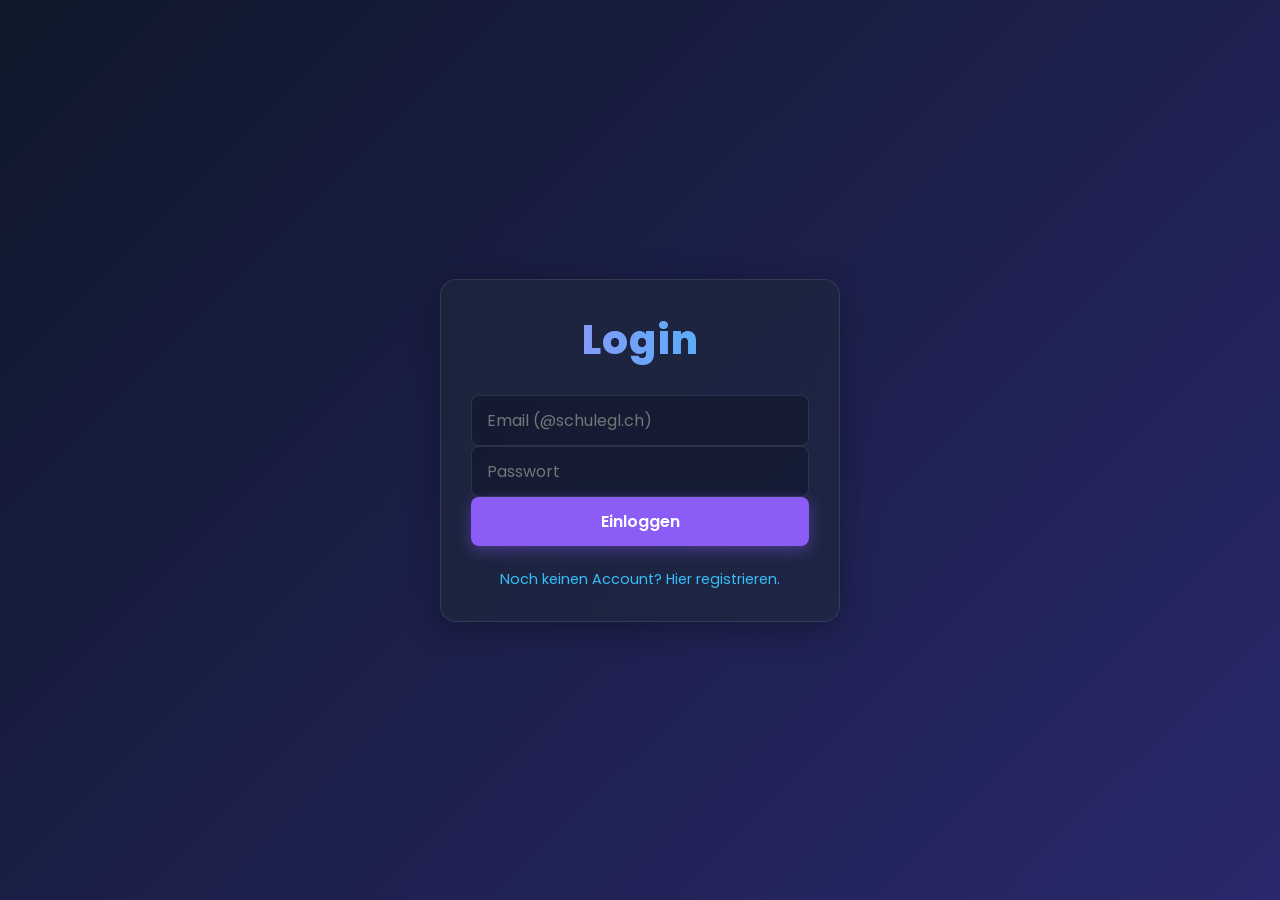
==== web/index.html @ 0efd0b6b "improve leaderboard" ====
<!DOCTYPE html>
<html lang="de-CH">
<head>
    <meta charset="UTF-8">
    <meta name="viewport" content="width=device-width, initial-scale=1.0">
    <title>TypingNinja</title>
    <link rel="stylesheet" href="./style.css">
</head>
<body>
<div class="bg-animation"></div>

<div id="flash-overlay"></div>
<div id="notification-banner"></div>

<!-- Globale Kopfzeile -->
<header id="main-header" style="display: none;">
    <div class="logo">TypingNinja</div>
    <button id="menu-toggle-btn" class="icon-btn">
        <svg viewBox="0 0 24 24" width="28" height="28" fill="white"><path d="M3 18h18v-2H3v2zm0-5h18v-2H3v2zm0-7v2h18V6H3z"/></svg>
    </button>
</header>

<!-- Overlay Seitenmenü -->
<div id="side-menu" class="side-menu">
    <button id="close-menu-btn" class="icon-btn close-btn">✕</button>
    <div class="menu-user-info">
        Eingeloggt als:<br><strong id="menu-current-user"></strong>
    </div>
    <nav class="menu-links">
        <a href="#" id="menu-change-name">Username ändern</a>
        <a href="#" id="menu-leaderboard">Rangliste ansehen</a>
        <hr>
        <a href="#" id="menu-admin">Lehrpersonen Login</a>
        <a href="#" id="menu-logout" class="text-danger">Ausloggen</a>
    </nav>
</div>
<div id="menu-backdrop" class="menu-backdrop"></div>

<!-- Modal für Username ändern -->
<div id="username-modal" class="modal">
    <div class="modal-content glass-panel">
        <h2>Username anpassen</h2>
        <input type="text" id="new-username-input" placeholder="Neuer Username" class="modern-input">
        <p id="username-error" class="error-text"></p>
        <div class="modal-actions">
            <button id="save-username-btn" class="primary-btn">Speichern</button>
            <button id="cancel-username-btn" class="secondary-btn">Abbrechen</button>
        </div>
    </div>
</div>

<!-- Login / Registrierung -->
<div id="auth-screen" class="screen">
    <div class="glass-panel auth-panel">
        <h1 id="auth-title">Login</h1>
        <div class="auth-box">
            <input type="email" id="auth-email" placeholder="Email (@schulegl.ch)" class="modern-input">
            <input type="text" id="auth-username" placeholder="Fancy Username" class="modern-input" style="display: none;">
            <input type="password" id="auth-password" placeholder="Passwort" class="modern-input">

            <div class="auth-buttons">
                <button id="login-btn" class="primary-btn full-width">Einloggen</button>
                <button id="register-btn" class="primary-btn full-width" style="display: none;">Registrieren</button>
            </div>
            <p id="auth-error" class="error-text"></p>

            <a href="#" id="toggle-auth-link" class="text-link">Noch keinen Account? Hier registrieren.</a>
        </div>
    </div>
</div>

<!-- Startmenü -->
<div id="start-screen" class="screen" style="display: none;">
    <div class="glass-panel start-panel">
        <h2>Trainingslager</h2>

        <div class="form-group">
            <label for="lesson-select">Lektion wählen</label>
            <select id="lesson-select" class="modern-input"></select>
        </div>

        <div class="form-group">
            <label for="mode-select">Modus wählen</label>
            <select id="mode-select" class="modern-input">
                <option value="buchstaben">Einzelne Buchstaben</option>
                <option value="woerter">Ganze Wörter</option>
                <option value="mehrere">Mehrere Wörter</option>
            </select>
        </div>

        <div class="form-group">
            <label>Spielende nach</label>
            <div class="radio-group">
                <input type="radio" id="limit-time" name="limit-type" value="time" checked>
                <label for="limit-time" class="radio-label">Zeit</label>

                <input type="radio" id="limit-count" name="limit-type" value="count">
                <label for="limit-count" class="radio-label">Anzahl</label>
            </div>
        </div>

        <div class="form-group">
            <label id="limit-label" for="limit-value">Dauer (Sekunden)</label>
            <input type="number" id="limit-value" value="60" min="1" class="modern-input">
        </div>

        <button id="start-btn" class="primary-btn pulse-btn full-width" style="margin-top: 20px;">Spiel starten</button>
    </div>
</div>

<!-- Game UI -->
<div id="game-ui">
    <div class="stats-container glass-panel">
        <div id="score-display">Punkte: 0</div>
        <div id="error-display">Fehler: 0</div>
        <div id="combo-display">Combo: 0</div>
        <div id="time-display">Zeit: 0s</div>
    </div>
    <div class="controls-container">
        <button id="pause-btn" class="glass-btn">Pause</button>
        <button id="abort-btn" class="glass-btn danger-btn">Abbrechen</button>
    </div>
</div>

<div id="game-container"></div>

<!-- Screens (Pause, Game Over) -->
<div id="pause-screen" class="screen glass-overlay" style="display: none;">
    <h2 style="color: white; font-size: 3rem;">Spiel pausiert</h2>
    <button id="resume-btn" class="primary-btn">Weiter</button>
</div>

<div id="game-over-screen" class="screen glass-overlay" style="display: none;">
    <div class="glass-panel result-panel">
        <h2>Mission beendet!</h2>
        <div class="stats">
            <p id="final-score">Punkte absolut: 0</p>
            <p id="final-spm" class="highlight-stat">Punkte pro Minute (SPM): 0</p>
            <p id="final-apm">Anschläge pro Minute: 0</p>
            <p id="final-errors">Fehler: 0</p>
            <p id="final-time">Dauer: 0s</p>
        </div>
        <button id="restart-btn" class="primary-btn full-width">Zurück zum Menü</button>
    </div>
</div>

<!-- NEU: Angepasster Leaderboard-Screen mit Filtern -->
<div id="leaderboard-screen" class="screen" style="display: none;">
    <div class="glass-panel wide-panel">
        <h2>Top 10 Rangliste</h2>

        <!-- Steuerungsbereich für Rangliste -->
        <div class="form-group" style="margin-bottom: 20px;">
            <div class="radio-group" style="margin-bottom: 15px;">
                <input type="radio" id="lb-type-specific" name="lb-type" value="specific">
                <label for="lb-type-specific" class="radio-label">Spezifisch</label>

                <input type="radio" id="lb-type-overall" name="lb-type" value="overall" checked>
                <label for="lb-type-overall" class="radio-label">Overall (Alle)</label>
            </div>

            <!-- display: none; hinzugefügt, da Overall der Standard ist -->
            <div id="lb-specific-filters" style="display: none; gap: 10px; flex-wrap: wrap;">
                <select id="lb-lesson-select" class="modern-input" style="flex: 1; min-width: 200px;"></select>
                <select id="lb-mode-select" class="modern-input" style="flex: 1; min-width: 200px;">
                    <option value="buchstaben">Einzelne Buchstaben</option>
                    <option value="woerter">Ganze Wörter</option>
                    <option value="mehrere">Mehrere Wörter</option>
                </select>
            </div>
        </div>

        <div class="table-responsive">
            <table id="leaderboard-table" class="modern-table">
                <thead>
                <!-- Wird via JavaScript befüllt -->
                </thead>
                <tbody></tbody>
            </table>
        </div>
        <button id="close-leaderboard-btn" class="secondary-btn" style="margin-top: 20px;">Schliessen</button>
    </div>
</div>

<div id="admin-screen" class="screen" style="display: none;">
    <div class="glass-panel wide-panel">
        <h2>Admin Bereich</h2>
        <input type="password" id="admin-pw" placeholder="Admin Passwort" class="modern-input">
        <div class="modal-actions" style="justify-content: center; margin-top: 15px;">
            <button id="admin-login-btn" class="primary-btn">Daten laden</button>
            <button id="admin-close-btn" class="secondary-btn">Schliessen</button>
        </div>
        <div id="admin-data" class="table-responsive" style="margin-top: 20px; max-height: 400px;"></div>
    </div>
</div>

<script src="./script.js"></script>
</body>
</html>
---- web/style.css ----
@import url('https://fonts.googleapis.com/css2?family=Poppins:wght@400;600;800&family=JetBrains+Mono:wght@700&display=swap');

/* Basis & Farben */
:root {
    --bg-dark: #0f172a;
    --primary: #8b5cf6;
    --primary-hover: #7c3aed;
    --secondary: #334155;
    --danger: #ef4444;
    --danger-hover: #dc2626;
    --success: #10b981;
    --text-light: #f8fafc;
    --glass-bg: rgba(30, 41, 59, 0.6);
    --glass-border: rgba(255, 255, 255, 0.1);
}

* {
    box-sizing: border-box;
    margin: 0; padding: 0;
}

body {
    overflow: hidden;
    font-family: 'Poppins', sans-serif;
    color: var(--text-light);
    user-select: none;
    background-color: var(--bg-dark);
}

/* Animierter, moderner Hintergrund */
.bg-animation {
    position: fixed; top: 0; left: 0; width: 100vw; height: 100vh; z-index: -1;
    background: linear-gradient(-45deg, #0f172a, #1e1b4b, #312e81, #0f172a);
    background-size: 400% 400%;
    animation: gradientBG 15s ease infinite;
}
@keyframes gradientBG {
    0% { background-position: 0% 50%; }
    50% { background-position: 100% 50%; }
    100% { background-position: 0% 50%; }
}

/* Glassmorphism Panels */
.glass-panel {
    background: var(--glass-bg);
    backdrop-filter: blur(12px);
    -webkit-backdrop-filter: blur(12px);
    border: 1px solid var(--glass-border);
    border-radius: 16px;
    padding: 30px;
    box-shadow: 0 8px 32px rgba(0, 0, 0, 0.3);
    text-align: center;
}

.auth-panel, .start-panel, .result-panel { width: 100%; max-width: 400px; }
.wide-panel { width: 90%; max-width: 800px; }
.glass-overlay { background: rgba(15, 23, 42, 0.85); backdrop-filter: blur(8px); }
.screen {
    position: absolute; top: 0; left: 0; width: 100%; height: 100%;
    display: flex; flex-direction: column; align-items: center; justify-content: center; z-index: 10;
}

/* Typografie */
h1, h2 { margin-bottom: 25px; font-weight: 800; letter-spacing: 1px; }
h1 { font-size: 2.5rem; background: linear-gradient(to right, #a78bfa, #38bdf8); -webkit-background-clip: text; -webkit-text-fill-color: transparent; }

/* Formulare & Inputs */
.form-group { margin-bottom: 20px; text-align: left; width: 100%; }
.form-group label { display: block; font-size: 0.9rem; margin-bottom: 8px; color: #cbd5e1; }
.modern-input {
    width: 100%; padding: 12px 15px; font-size: 1rem;
    background: rgba(15, 23, 42, 0.6); color: white;
    border: 1px solid var(--glass-border); border-radius: 8px;
    outline: none; font-family: 'Poppins', sans-serif; transition: border-color 0.3s;
}
.modern-input:focus { border-color: var(--primary); }
select.modern-input option { background: var(--bg-dark); }

/* Radio Buttons als schicke Toggle-Elemente */
.radio-group { display: flex; gap: 10px; }
.radio-group input[type="radio"] { display: none; }
.radio-label {
    flex: 1; text-align: center; padding: 10px; cursor: pointer;
    background: rgba(15, 23, 42, 0.6); border: 1px solid var(--glass-border);
    border-radius: 8px; transition: 0.3s;
}
.radio-group input[type="radio"]:checked + .radio-label {
    background: var(--primary); border-color: var(--primary); font-weight: 600;
}

/* Buttons */
button {
    font-family: 'Poppins', sans-serif; padding: 12px 20px; font-size: 1rem;
    border-radius: 8px; border: none; cursor: pointer; font-weight: 600;
    transition: all 0.3s ease; color: white;
}
.primary-btn { background: var(--primary); box-shadow: 0 4px 15px rgba(139, 92, 246, 0.4); }
.primary-btn:hover { background: var(--primary-hover); transform: translateY(-2px); }
.secondary-btn { background: var(--secondary); }
.secondary-btn:hover { background: #475569; }
.danger-btn { background: var(--danger) !important; }
.danger-btn:hover { background: var(--danger-hover) !important; }
.full-width { width: 100%; }
.pulse-btn { animation: pulse 2s infinite; }
@keyframes pulse {
    0% { box-shadow: 0 0 0 0 rgba(139, 92, 246, 0.7); }
    70% { box-shadow: 0 0 0 15px rgba(139, 92, 246, 0); }
    100% { box-shadow: 0 0 0 0 rgba(139, 92, 246, 0); }
}

/* Header & Menü */
header {
    position: fixed; top: 0; left: 0; width: 100%; height: 60px;
    background: rgba(15, 23, 42, 0.8); backdrop-filter: blur(10px);
    border-bottom: 1px solid var(--glass-border);
    display: flex; justify-content: space-between; align-items: center;
    padding: 0 20px; z-index: 900;
}
header .logo { font-weight: 800; font-size: 1.2rem; color: #38bdf8; }
.icon-btn { background: transparent; padding: 5px; box-shadow: none; display: flex; align-items: center; justify-content: center; }
.icon-btn:hover { background: rgba(255,255,255,0.1); transform: none; }

/* Off-Canvas Seitenmenü */
.side-menu {
    position: fixed; top: 0; right: -300px; width: 300px; height: 100%;
    background: rgba(15, 23, 42, 0.95); backdrop-filter: blur(15px);
    border-left: 1px solid var(--glass-border); z-index: 1000;
    transition: right 0.3s ease; display: flex; flex-direction: column; padding: 20px;
}
.side-menu.open { right: 0; }
.menu-backdrop {
    position: fixed; top: 0; left: 0; width: 100%; height: 100%;
    background: rgba(0,0,0,0.5); z-index: 999; display: none; opacity: 0; transition: opacity 0.3s;
}
.menu-backdrop.show { display: block; opacity: 1; }
.close-btn { align-self: flex-end; font-size: 1.5rem; color: white; margin-bottom: 20px; }
.menu-user-info { margin-bottom: 30px; font-size: 0.9rem; color: #cbd5e1; }
.menu-user-info strong { color: white; font-size: 1.2rem; display: block; margin-top: 5px; }
.menu-links { display: flex; flex-direction: column; gap: 15px; }
.menu-links a { color: white; text-decoration: none; font-weight: 600; padding: 10px; border-radius: 8px; transition: background 0.2s; }
.menu-links a:hover { background: rgba(255,255,255,0.1); }
.menu-links hr { border: 0; border-top: 1px solid var(--glass-border); margin: 10px 0; }
.text-danger { color: #fca5a5 !important; }
.text-link { color: #38bdf8; text-decoration: none; font-size: 0.9rem; display: inline-block; margin-top: 15px; }
.error-text { color: #fca5a5; font-size: 0.9rem; margin-top: 8px; }

/* Modal */
.modal {
    position: fixed; top: 0; left: 0; width: 100%; height: 100%;
    background: rgba(0,0,0,0.6); z-index: 1001; display: none;
    align-items: center; justify-content: center;
}
.modal-actions { display: flex; gap: 10px; margin-top: 20px; }

/* Tabellen */
.table-responsive { width: 100%; overflow-x: auto; }
.modern-table { width: 100%; border-collapse: collapse; text-align: left; }
.modern-table th, .modern-table td { padding: 12px 15px; border-bottom: 1px solid var(--glass-border); }
.modern-table th { background: rgba(255,255,255,0.05); color: #38bdf8; font-weight: 600; }
.modern-table tbody tr:hover { background: rgba(255,255,255,0.02); }

/* Game UI (Oben) */
#game-ui {
    position: absolute; top: 70px; left: 20px; right: 20px;
    display: flex; justify-content: space-between; align-items: flex-start;
    z-index: 5; display: none;
}
.stats-container {
    display: flex; gap: 20px; padding: 10px 20px; border-radius: 30px;
    font-size: 1.1rem; font-weight: 800; background: rgba(15,23,42,0.8);
}
.controls-container { display: flex; gap: 10px; }
.glass-btn { background: rgba(255,255,255,0.1); border: 1px solid var(--glass-border); backdrop-filter: blur(5px); }
.glass-btn:hover { background: rgba(255,255,255,0.2); }

#error-display { color: #fca5a5; }
#combo-display { color: #fde047; transition: transform 0.1s; }
.combo-pop { transform: scale(1.4); color: #fbbf24; }
.highlight-stat { font-weight: 800; color: #10b981; font-size: 1.2rem; margin: 10px 0; }

/* Fallende Elemente */
#game-container { position: absolute; top: 0; left: 0; width: 100%; height: 100%; pointer-events: none; }
.falling-item {
    position: absolute;
    font-family: 'JetBrains Mono', monospace; font-size: 38px; font-weight: 700;
    background: rgba(255,255,255,0.95); color: #333;
    padding: 10px 20px; border-radius: 12px;
    box-shadow: 0 4px 15px rgba(0,0,0,0.3); white-space: nowrap;
}
.typed-part { color: #10b981; text-shadow: 0 0 5px rgba(16, 185, 129, 0.4); }
.untyped-part { color: #333; }

/* Flash & Benachrichtigungen */
#flash-overlay {
    position: absolute; top: 0; left: 0; width: 100%; height: 100%;
    background-color: rgba(255, 0, 0, 0); pointer-events: none; z-index: 4; transition: 0.1s;
}
#flash-overlay.flash { background-color: rgba(239, 68, 68, 0.3); }

#notification-banner {
    position: absolute; top: 90px; left: 50%; transform: translateX(-50%);
    font-size: 1.5rem; font-weight: 800; color: white;
    background: linear-gradient(90deg, #f59e0b, #ef4444); padding: 12px 30px;
    border-radius: 30px; box-shadow: 0 4px 20px rgba(0,0,0,0.4);
    z-index: 9; opacity: 0; transition: opacity 0.3s; pointer-events: none;
}
#notification-banner.show { opacity: 1; }
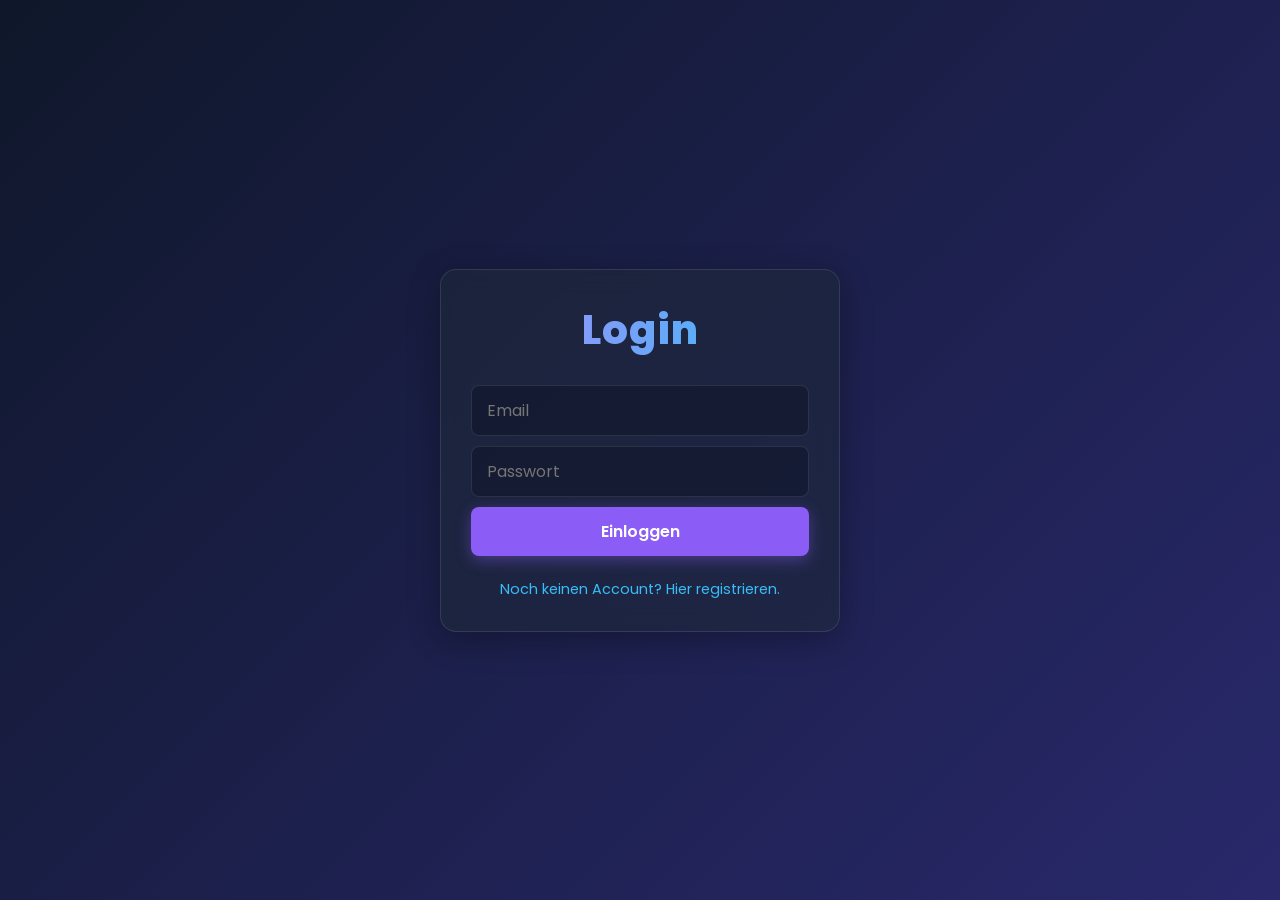
==== commit 4fd3fa06: "optimize layout ; ;" ====
--- a/web/index.html
+++ b/web/index.html
@@ -54,8 +54,8 @@
     <div class="glass-panel auth-panel">
         <h1 id="auth-title">Login</h1>
         <div class="auth-box">
-            <input type="email" id="auth-email" placeholder="Email (@schulegl.ch)" class="modern-input">
-            <input type="text" id="auth-username" placeholder="Fancy Username" class="modern-input" style="display: none;">
+            <input type="email" id="auth-email" placeholder="Email" class="modern-input">
+            <input type="text" id="auth-username" placeholder="Username" class="modern-input" style="display: none;">
             <input type="password" id="auth-password" placeholder="Passwort" class="modern-input">
 
             <div class="auth-buttons">
--- a/web/style.css
+++ b/web/style.css
@@ -68,10 +68,17 @@
 .form-group { margin-bottom: 20px; text-align: left; width: 100%; }
 .form-group label { display: block; font-size: 0.9rem; margin-bottom: 8px; color: #cbd5e1; }
 .modern-input {
-    width: 100%; padding: 12px 15px; font-size: 1rem;
-    background: rgba(15, 23, 42, 0.6); color: white;
-    border: 1px solid var(--glass-border); border-radius: 8px;
-    outline: none; font-family: 'Poppins', sans-serif; transition: border-color 0.3s;
+    width: 100%;
+    padding: 12px 15px;
+    margin-bottom: 10px;
+    font-size: 1rem;
+    background: rgba(15, 23, 42, 0.6);
+    color: white;
+    border: 1px solid var(--glass-border);
+    border-radius: 8px;
+    outline: none;
+    font-family: 'Poppins', sans-serif;
+    transition: border-color 0.3s;
 }
 .modern-input:focus { border-color: var(--primary); }
 select.modern-input option { background: var(--bg-dark); }
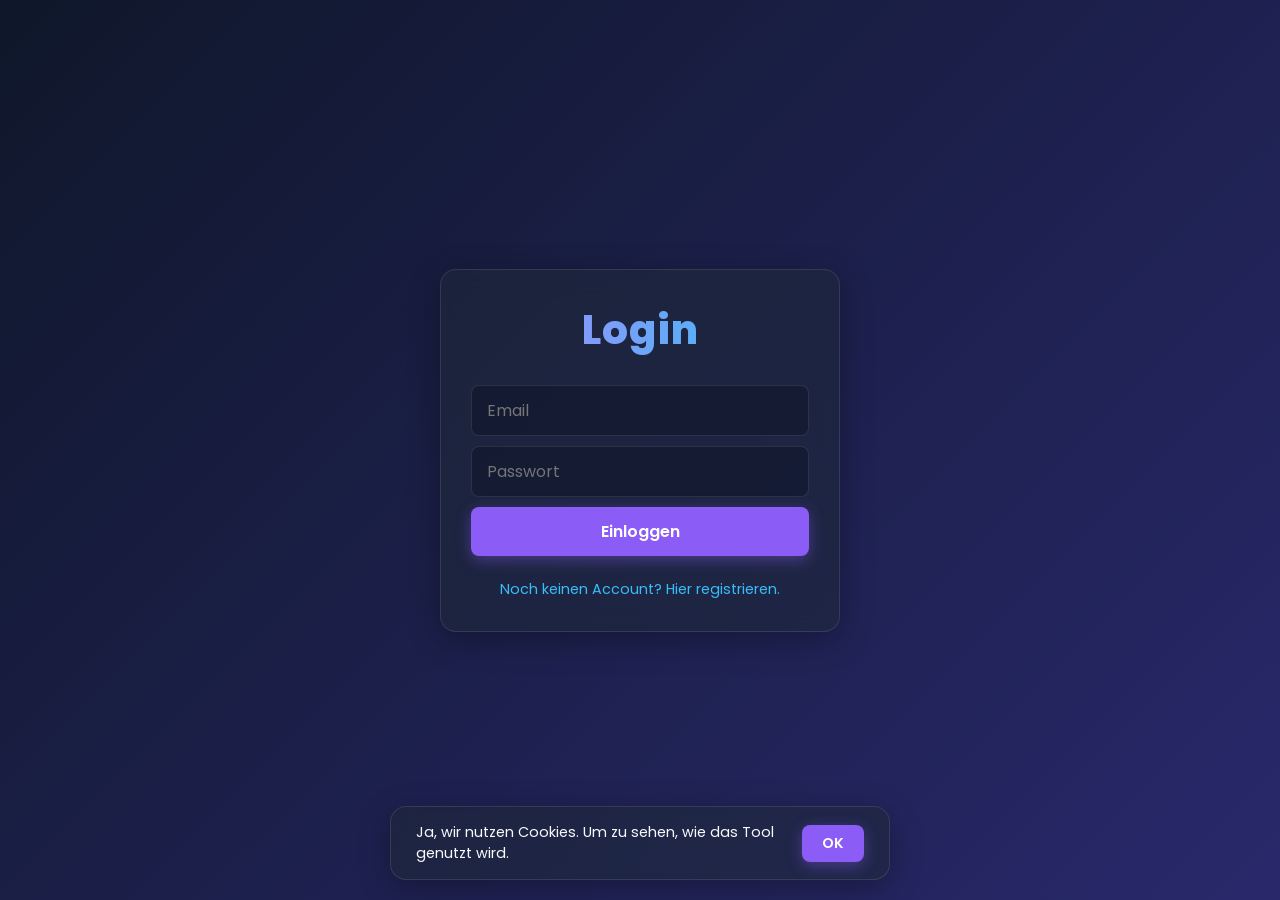
==== commit 9bc48127: "add google analytics" ====
--- a/web/index.html
+++ b/web/index.html
@@ -4,7 +4,24 @@
     <meta charset="UTF-8">
     <meta name="viewport" content="width=device-width, initial-scale=1.0">
     <title>TypingNinja</title>
+
+    <link rel="icon" type="image/png" href="/favicon-96x96.png" sizes="96x96" />
+    <link rel="icon" type="image/svg+xml" href="/favicon.svg" />
+    <link rel="shortcut icon" href="/favicon.ico" />
+    <link rel="apple-touch-icon" sizes="180x180" href="/apple-touch-icon.png" />
+    <meta name="apple-mobile-web-app-title" content="typingninja" />
+    <link rel="manifest" href="/site.webmanifest" />
+
     <link rel="stylesheet" href="./style.css">
+
+    <script async src="https://www.googletagmanager.com/gtag/js?id=G-1MCGTY05T7"></script>
+    <script>
+        window.dataLayer = window.dataLayer || [];
+        function gtag(){dataLayer.push(arguments);}
+        gtag('js', new Date());
+
+        gtag('config', 'G-1MCGTY05T7');
+    </script>
 </head>
 <body>
 <div class="bg-animation"></div>
@@ -30,7 +47,7 @@
         <a href="#" id="menu-change-name">Username ändern</a>
         <a href="#" id="menu-leaderboard">Rangliste ansehen</a>
         <hr>
-        <a href="#" id="menu-admin">Lehrpersonen Login</a>
+        <a href="admin.html" id="menu-admin">Lehrpersonen Login</a>
         <a href="#" id="menu-logout" class="text-danger">Ausloggen</a>
     </nav>
 </div>
@@ -72,8 +89,6 @@
 <!-- Startmenü -->
 <div id="start-screen" class="screen" style="display: none;">
     <div class="glass-panel start-panel">
-        <h2>Trainingslager</h2>
-
         <div class="form-group">
             <label for="lesson-select">Lektion wählen</label>
             <select id="lesson-select" class="modern-input"></select>
@@ -182,16 +197,9 @@
     </div>
 </div>
 
-<div id="admin-screen" class="screen" style="display: none;">
-    <div class="glass-panel wide-panel">
-        <h2>Admin Bereich</h2>
-        <input type="password" id="admin-pw" placeholder="Admin Passwort" class="modern-input">
-        <div class="modal-actions" style="justify-content: center; margin-top: 15px;">
-            <button id="admin-login-btn" class="primary-btn">Daten laden</button>
-            <button id="admin-close-btn" class="secondary-btn">Schliessen</button>
-        </div>
-        <div id="admin-data" class="table-responsive" style="margin-top: 20px; max-height: 400px;"></div>
-    </div>
+<div id="cookie-banner" class="glass-panel cookie-panel">
+    <p>Ja, wir nutzen Cookies. Um zu sehen, wie das Tool genutzt wird.</p>
+    <button id="cookie-ok-btn" class="primary-btn" style="padding: 8px 20px; font-size: 0.9rem; margin-top: 0;">OK</button>
 </div>
 
 <script src="./script.js"></script>
--- a/web/style.css
+++ b/web/style.css
@@ -212,3 +212,73 @@
     z-index: 9; opacity: 0; transition: opacity 0.3s; pointer-events: none;
 }
 #notification-banner.show { opacity: 1; }
+
+/* Loading-Status für Buttons */
+.btn-loading {
+    position: relative;
+    color: transparent !important;
+    pointer-events: none; /* Verhindert weitere Klicks */
+    opacity: 0.8;
+}
+
+.btn-loading::after {
+    content: "";
+    position: absolute;
+    width: 20px;
+    height: 20px;
+    top: 50%;
+    left: 50%;
+    margin-top: -10px;
+    margin-left: -10px;
+    border: 3px solid rgba(255, 255, 255, 0.3);
+    border-top-color: white;
+    border-radius: 50%;
+    animation: button-loading-spinner 0.8s linear infinite;
+}
+
+@keyframes button-loading-spinner {
+    from { transform: rotate(0turn); }
+    to { transform: rotate(1turn); }
+}
+
+/* Cookie Banner */
+.cookie-panel {
+    position: fixed;
+    bottom: 20px;
+    left: 50%;
+    transform: translateX(-50%);
+    width: 90%;
+    max-width: 500px;
+    display: flex;
+    justify-content: space-between;
+    align-items: center;
+    gap: 15px;
+    z-index: 2000;
+    padding: 15px 25px;
+    opacity: 1;
+    transition: opacity 0.5s ease, bottom 0.5s ease;
+}
+
+.cookie-panel p {
+    font-size: 0.9rem;
+    text-align: left;
+    margin: 0;
+    color: var(--text-light);
+}
+
+.cookie-panel.hidden {
+    opacity: 0;
+    bottom: -100px;
+    pointer-events: none;
+}
+
+/* Anpassung für kleine Bildschirme */
+@media (max-width: 600px) {
+    .cookie-panel {
+        flex-direction: column;
+        text-align: center;
+    }
+    .cookie-panel p {
+        text-align: center;
+    }
+}
